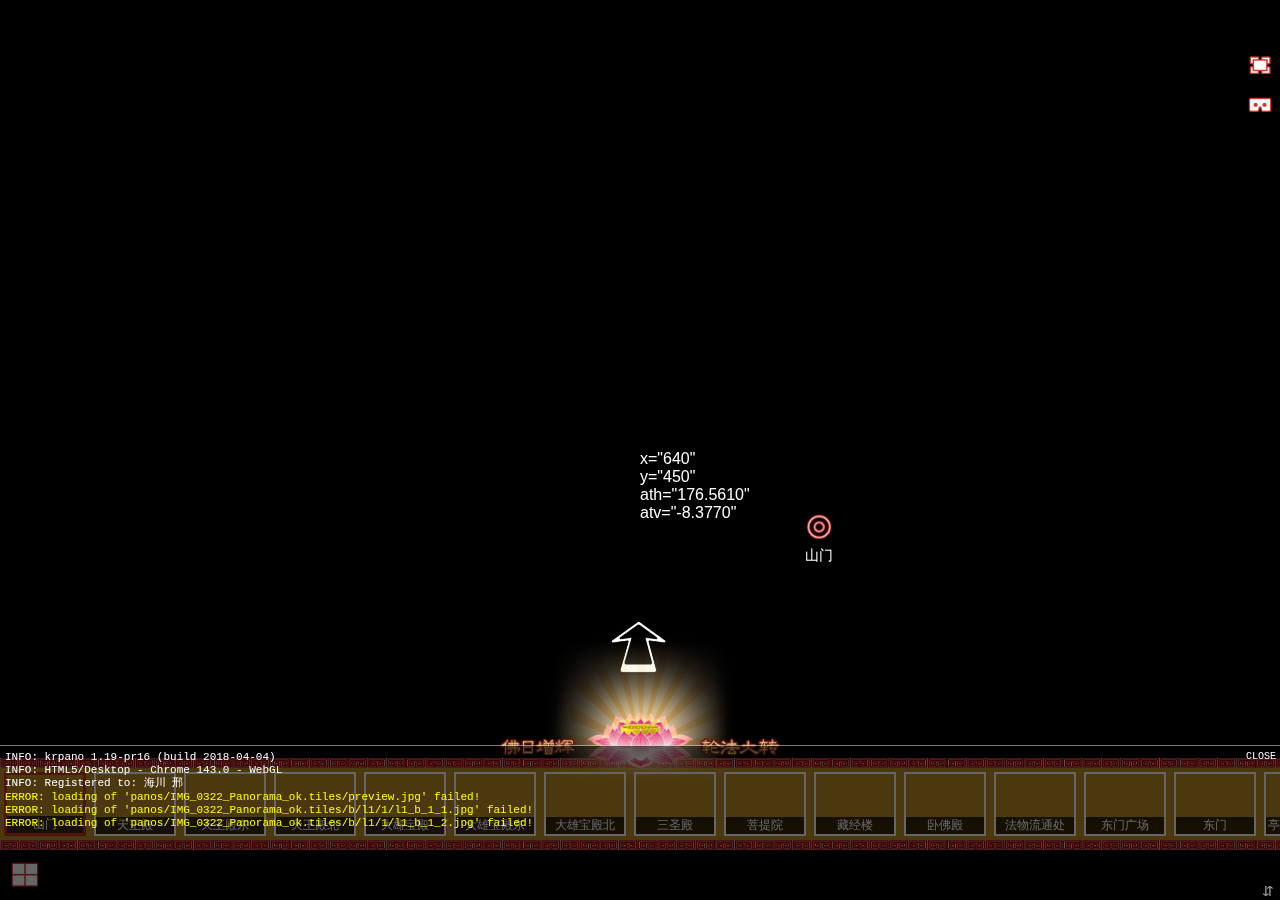
==== index.html @ fbb7a997 "实现自定义缩略图皮肤，自定义按钮，音乐播放，lightbox热点，多边形热点添加工具，多边形热点与普通热点结合形成热区等功能。" ====
﻿<!DOCTYPE html>
<html>
<head>
	<title>krpano - 1</title>
	<meta name="viewport" content="width=device-width, initial-scale=1.0, minimum-scale=1.0, maximum-scale=1.0" />
	<meta name="apple-mobile-web-app-capable" content="yes" />
	<meta name="apple-mobile-web-app-status-bar-style" content="black" />
	<meta http-equiv="Content-Type" content="text/html;charset=utf-8" />
	<meta http-equiv="x-ua-compatible" content="IE=edge" />
	<style>
		@-ms-viewport { width:device-width; }
		@media only screen and (min-device-width:800px) { html { overflow:hidden; } }
		html { height:100%; }
		body { height:100%; overflow:hidden; margin:0; padding:0; font-family:Arial, Helvetica, sans-serif; font-size:16px; color:#FFFFFF; background-color:#000000; }
	</style>
	<link type="text/css" rel="stylesheet" href="css/style.css">
	<link href="css/lightbox.css" rel="stylesheet">
</head>
<body>

<script src="js/jquery-3.3.1.min.js"></script>
<script src="js/pano.js"></script>
<div id="pano" style="width:100%;height:100%;">
	<noscript><table style="width:100%;height:100%;"><tr style="vertical-align:middle;"><td><div style="text-align:center;">ERROR:<br/><br/>Javascript not activated<br/><br/></div></td></tr></table></noscript>
	<script>
		
		 embedpano({swf:"tour.swf", xml:"tour.xml", target:"pano", html5:"auto", mobilescale:1.0, passQueryParameters:true,consolelog : true,					// trace krpano messages also to the browser console
		  onready : krpano_onready_callback});
		 
		  function krpano_onready_callback(krpano_interface)
		 	{
                 krpano = krpano_interface;
                
             }
	</script>
</div>


	
<div id="link-area"></div>
	
<div id="pano_skin">
	<div id="thumb_container">
		<div class="thumb_border top_border">

		</div>
		<div class="thumbs" style="opacity: 0;">
			<div class="slidee" style="width:0px;">
					<!-- <div class="thumb_wrapper" style="padding:4px;height:72px;width: 100px;float: left;">
							<div class="thumbs_01" style="position:relative;border: 3px solid #FFFFFF;height:100%;width:100%;background-size: cover;background-position: center,center;background-image:url(panos/IMG_0322_Panorama_ok.tiles/thumb.jpg)">
								<div class="thumbs_01_text" style="pointer-events: none;width: 100%;position: absolute;bottom:0;text-align: center;background: rgba(0, 0, 0, 0.7);font-size: 12px;">山门</div>
							</div>		
					</div> -->
			</div>
		</div>

		<div class="thumb_border bottom_border">

	    </div>

	</div>

	<div id="flower_contianer">

	</div>

	<div id="flower">
		
	</div>

	
	<div id="namotext">
		
	</div>

	<div id="uprighticons">

		 <div class="uprighticon fullscreen">

		</div> 
		
		 <div class="uprighticon vrenter">
			
		</div> 

		<div class="uprighticon gyro">
			
		</div> 

		<div class="uprighticon music">
			
		</div> 
		

	</div>
	
	<div class="mouse">
		
	</div> 
	<div id="bottomicons">

		<div class="bottomicon thumbs_toggle">

	   </div>
	   
	   
	   


   </div>
</div>






<script src="js/Pizzicato.min.js"></script>
<script src="js/sly.min.js"></script>
<script src="js/plugins.js"></script>
<script src="js/lightbox.js"></script>
<script src="js/script.js"></script>

</body>
</html>
---- css/style.css ----
* {
    margin: 0;
    padding: 0;
    box-sizing: border-box;
}


body:-webkit-full-screen {
    width: 100%;
    height: 100%;
  }

.clearfix::after {
    content: "";
    display: table;
    clear: both;
}



#pano_skin_rel{
    width: 100%;
    height: 100%;
    position: relative;    
}

#thumb_container {
    height: 92px;
    width: 100%;
    bottom:50px;
    background: rgba(255, 190, 49, 0.74);
    position: absolute;
    transition: all 0.5s;
    overflow: hidden;
 
    /*opacity: 0.8;*/
}

.thumb_border{
    height: 10px;
    width:100%;
    background-image: url(../img/border.jpg);
    background-size: auto 100%;
    position: absolute;
      
}

.thumbs{
    margin:10px 0 10px 0;
    height:72px;
    width:100%;
}

.top_border{
    top:0;
}

.bottom_border{
    bottom:0;
}

.activethumb{
    border: 3px solid rgb(194, 49, 30) !important;
}

.readed{
    border: 3px solid rgb(216, 131, 20) !important;
}

#flower_contianer,#flower{
    width:186px;
    height: 178px;
    position: absolute;
    left:50%;
    margin-left:-93px;
    bottom:90px;
    background-size:cover;
    pointer-events: none;
    transition: all 0.55s;
}

#flower_contianer {
    background-image: url(../img/779.png);
    -webkit-animation: flickerAnimation 2.5s infinite;
    -moz-animation: flickerAnimation 2.5s infinite;
    -o-animation: flickerAnimation 2.5s infinite;
    animation: flickerAnimation 2.5s infinite;
}

#flower{
    background-image:url(../img/7710.png);
    pointer-events: none;
}

#namotext{
    position: absolute;
    width:280px;
    height:18px;
    background-image:url(../img/namotext.png);
    background-size: 100% 100%;
    bottom:144px;
    left:50%;
    margin-left:-140px;
    /* pointer-events: none;  */
    transition: all 0.55s;
    
    
}

#uprighticons{

    width:30px;
    height:200px;
    position: absolute;
    top:50px;
    right:5px;

}

.uprighticon{
    width:30px;
    height:0px;
    margin-bottom:10px;
    background-position: center center;
    background-size: cover;
    /* cursor: pointer; */
}

.fullscreen{
    background-image: url(../img/fullscreen.png);
}

.music{
    background-image: url(../img/music_toggle.png);
    background-size: 30px 60px;
    background-position: top;
}

.vrenter{
    background-image: url(../img/VR.png);
}

.gyro{
    background-image: url(../img/gyro.png);
}

.mute{
    background-position: bottom !important;
}

#bottomicons{
    position: absolute;
    bottom:10px;
    
    width:100%;
    
    height:30px;

}

.bottomicon{
    width:30px;
    height:30px;
    background-position: center center;
    background-size: cover;
    float:left;
    margin-left:10px;

}
.mouse{
    background: rgba(0, 0, 0, 0.555);
    position:absolute;
    top:50%;
    left:50%;
    width:120px;
    height:72px;
}
.thumbs_toggle{
    background-image: url(../img/thumbs_toggle.png);
}
.thumbs_closed{
    height: 0px !important;
}

.flower_onthumbclosed{
    bottom:-2px !important;
}

.namotext_onthumbclosed{
    bottom: 52px !important;
}
.lb-container{
    pointer-events: none;
}
.lb-image{
    pointer-events: auto;
}

@keyframes flickerAnimation {
    0%   { opacity:1; }
    50%  { opacity:0.3; }
    100% { opacity:1; }
  }
  @-o-keyframes flickerAnimation{
    0%   { opacity:1; }
    50%  { opacity:0.3; }
    100% { opacity:1; }
  }
  @-moz-keyframes flickerAnimation{
    0%   { opacity:1; }
    50%  { opacity:0.3; }
    100% { opacity:1; }
  }
  @-webkit-keyframes flickerAnimation{
    0%   { opacity:1; }
    50%  { opacity:0.3; }
    100% { opacity:1; }
  }
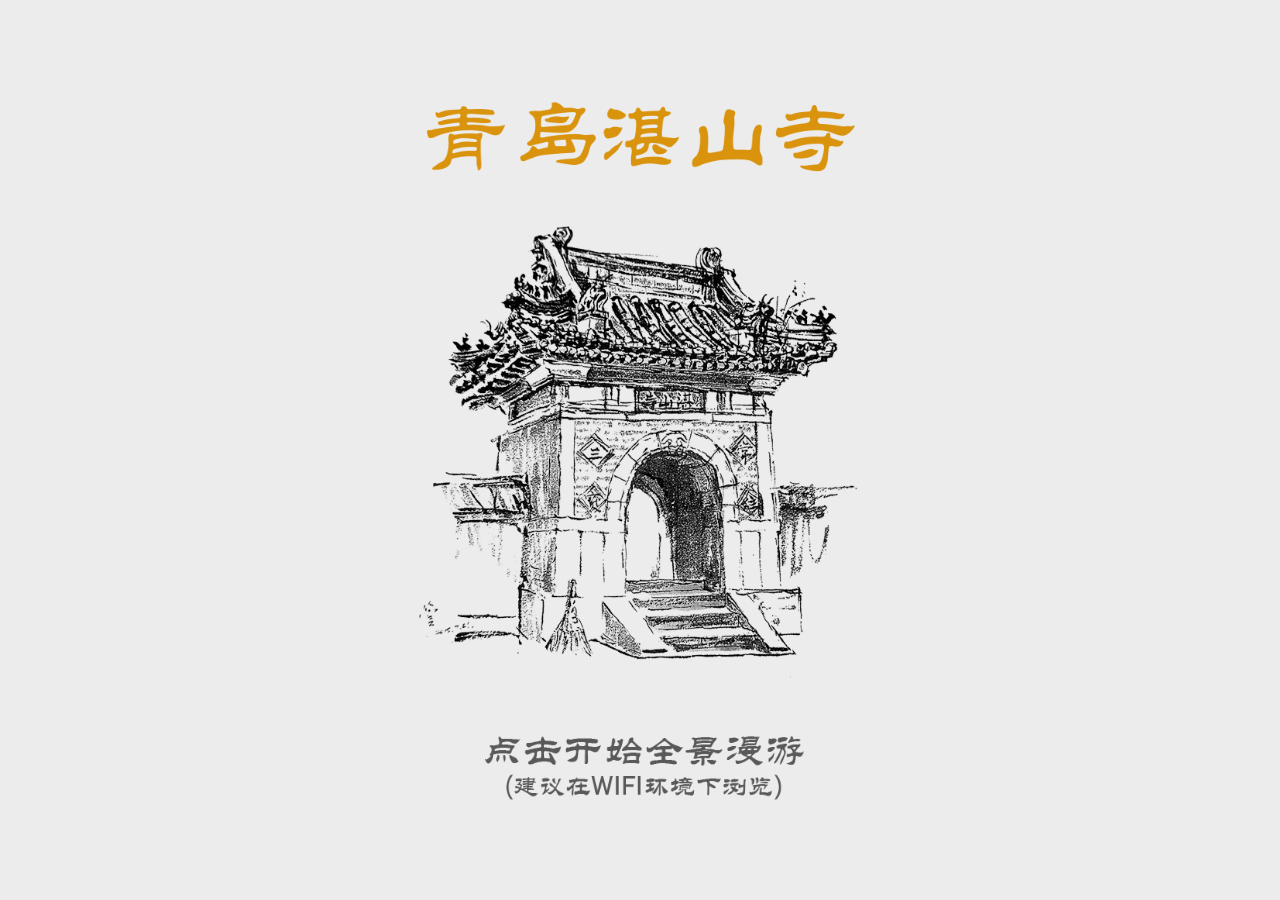
==== commit fbc7dc02: "做好开始界面，做好简介页面可三个切换。" ====
--- a/index.html
+++ b/index.html
@@ -11,10 +11,11 @@
 		@-ms-viewport { width:device-width; }
 		@media only screen and (min-device-width:800px) { html { overflow:hidden; } }
 		html { height:100%; }
-		body { height:100%; overflow:hidden; margin:0; padding:0; font-family:Arial, Helvetica, sans-serif; font-size:16px; color:#FFFFFF; background-color:#000000; }
+		body { height:100%; overflow:hidden; margin:0; padding:0; font-family:Arial, Helvetica, sans-serif; font-size:16px; color:#FFFFFF; background-color:#ececec;background-image: url(img/load_black.jpg);background-position: center center;background-repeat:no-repeat;  }
 	</style>
 	<link type="text/css" rel="stylesheet" href="css/style.css">
 	<link href="css/lightbox.css" rel="stylesheet">
+	
 </head>
 <body>
 
@@ -24,22 +25,68 @@
 	<noscript><table style="width:100%;height:100%;"><tr style="vertical-align:middle;"><td><div style="text-align:center;">ERROR:<br/><br/>Javascript not activated<br/><br/></div></td></tr></table></noscript>
 	<script>
 		
-		 embedpano({swf:"tour.swf", xml:"tour.xml", target:"pano", html5:"auto", mobilescale:1.0, passQueryParameters:true,consolelog : true,					// trace krpano messages also to the browser console
-		  onready : krpano_onready_callback});
-		 
-		  function krpano_onready_callback(krpano_interface)
+		function krpano_onready_callback(krpano_interface)
 		 	{
                  krpano = krpano_interface;
                 
-             }
+			 }
+			 
+		 
 	</script>
 </div>
 
-
+<div id="start_up">
+	<div id="start_wrapper" style="position:absolute; top:10%; width:100%; ">
+    <div id ="size_control" style="margin:0 auto;">
+	   <div id="start_title" style="width:100%;height:16%;display:none;background-image:url(img/start_title.png);background-size:cover;background-position: center center;"></div>
+	   <div id="start_deco" style="width:100%;height:68%;display:none;background-image:url(img/door_deco.png);background-size:cover;background-position: center center;"></div>
+	   <div id="touch_tip" style="width:100%;height:16%;background-image:url(img/touch_tip.png);background-size:cover;background-position: center center;    -webkit-animation: flickerAnimation 2.5s infinite;
+	   -moz-animation: flickerAnimation 2.5s infinite;
+	   -o-animation: flickerAnimation 2.5s infinite;
+	   animation: flickerAnimation 2.5s infinite;"></div>
+    </div>
+    </div>
+</div>
 	
 <div id="link-area"></div>
 	
-<div id="pano_skin">
+<div id="pano_skin" style="display: none;opacity: 0;">
+
+		   <div class="intro_overlay" style="position: absolute; top:0;width:100%;height:100%;background:rgba(0,0,0,0.7);z-index: 3; display: none;"></div>
+				<div class="img_caption_wrapper" id="intro_content" style="display:none">
+				<div class="bg_container" style="width: 64px;height: 64px;">
+					<div class="area_slidebar_wrapper" >
+						<div class="scroll_bar_v">
+							<div class="handle"></div>
+						</div>
+					<div class="show_area" >
+							
+						<div class="info_slidee">
+							<!-- <div style="width:100%;font-size:0px"><img src="img/088_01.png" style="width:100%;height:auto;"/></div>
+							<div style="width:100%;font-size:0px"><img src="img/088_02.png" style="width:100%;height:auto;"/></div>
+							<div style="width:100%;font-size:0px"><img src="img/088_03.png" style="width:100%;height:auto;"/></div>
+							<div style="width:100%;font-size:0px"><img src="img/088_04.png" style="width:100%;height:auto;"/></div>
+							<div style="width:100%;font-size:0px"><img src="img/088_05.png" style="width:100%;height:auto;"/></div>
+							<div style="width:100%;font-size:0px"><img src="img/088_06.png" style="width:100%;height:auto;"/></div> -->
+						</div>
+					</div>
+					</div>
+				</div>
+				<div class="caption_intro" style="height:60px;padding-top:10px;position: relative;"id="cp_wrapper">
+						<div class="label_wrapper" >
+							<div class="intro_label active_label" id="temple" activelabel="1"><div class="label_text">&nbsp;湛山寺&nbsp;</div></div>
+							<div class="intro_label" id="monk"><div class="label_text">&nbsp;心见方丈&nbsp;</div></div>
+							<div class="intro_label" id="wechat"><div class="label_text">&nbsp;湛山寺公众号&nbsp;</div></div>
+						</div>
+						<div class="close_button">
+							
+						</div>
+				</div>
+		</div>
+
+		
+
+	
 	<div id="thumb_container">
 		<div class="thumb_border top_border">
 
@@ -94,9 +141,9 @@
 
 	</div>
 	
-	<div class="mouse">
+	 <!-- <div class="mouse">
 		
-	</div> 
+	</div>   -->
 	<div id="bottomicons">
 
 		<div class="bottomicon thumbs_toggle">
@@ -120,6 +167,9 @@
 <script src="js/plugins.js"></script>
 <script src="js/lightbox.js"></script>
 <script src="js/script.js"></script>
+<script>
+
+</script>
 
 </body>
 </html>
--- a/css/style.css
+++ b/css/style.css
@@ -16,6 +16,21 @@
     clear: both;
 }
 
+#krpanoSWFObject{
+    background-image: url(../img/load_black.jpg) !important;
+    background-position: center center !important;
+    background-repeat:no-repeat !important;
+    background:#000000 !important;
+}
+
+#start_up{
+    position: absolute;
+    width: 100%;
+    height: 100%;
+    left:0;
+    top:0;
+    background: #ececec;
+}
 
 
 #pano_skin_rel{
@@ -42,6 +57,7 @@
     background-image: url(../img/border.jpg);
     background-size: auto 100%;
     position: absolute;
+    
       
 }
 
@@ -101,7 +117,7 @@
     bottom:144px;
     left:50%;
     margin-left:-140px;
-    /* pointer-events: none;  */
+    /* pointer-events: none; */
     transition: all 0.55s;
     
     
@@ -183,17 +199,136 @@
 }
 
 .flower_onthumbclosed{
-    bottom:-2px !important;
+    bottom:0px !important;
 }
 
 .namotext_onthumbclosed{
-    bottom: 52px !important;
+    bottom: 54px !important;
 }
 .lb-container{
     pointer-events: none;
 }
 .lb-image{
     pointer-events: auto;
+}
+
+#info{
+    width: 100%;
+    height: 100%;
+    background:rgba(0, 0, 0, 0.9);
+    position: absolute;
+    top:0;
+    left:0;
+    z-index: 1;
+}
+
+.img_caption_wrapper{
+    position: absolute;
+    top:50px;
+    width: 100%;
+    z-index: 4;
+}
+
+.bg_container{
+    
+    
+    margin: 0 auto;
+    background-image: url(../images/loading_spinner.gif); 
+    background-position: center,center;
+    background-size:cover;
+    position: relative;
+    border-radius: 4px;
+    border: 3px solid rgb(255, 255, 255);
+    
+}
+
+.show_area{
+    height: 100%;
+    overflow: hidden;
+    
+    
+}
+.scroll_bar_v{
+    position: absolute;
+    width:2px;
+    height:100%;
+    
+    right:5%;
+    background: #c2c2c2;
+}
+
+.area_slidebar_wrapper{
+    position: absolute;
+    top:6%;
+    height: 88%;
+    opacity: 0;
+    width:100%;
+
+}
+
+.area_slidebar_wrapper .handle{
+    position: relative;
+    width: 100%;
+    height: 20px;
+    background: #000;
+    transition: height 0.3s;
+}
+
+.caption_intro{
+    opacity: 0;
+    margin: 0 auto;
+}
+
+.active_label .label_text{
+    border-bottom: 3px solid rgb(216, 131, 20) !important;
+}
+
+.close_button{
+    position:absolute;
+    right:0;
+    top:10px;
+    width:26px;
+    height:26px;
+    background-image: url(../images/close.png);
+    background-size: cover;
+    background-position: center center;
+    cursor: pointer;
+}
+
+/* .intro_label{
+    float:left;
+    font-size: 22px;
+    margin-right:28px;
+    height: 36px;
+    cursor: pointer;
+    border-bottom: 3px solid rgba(255,255,255,0);
+    transition: border-color 0.3s;
+} */
+
+.intro_label{
+    float:left;
+    font-size: 14px;
+    margin-right:5px;
+    height: 42px;
+    cursor: pointer;
+    -webkit-touch-callout: none;
+    -webkit-user-select: none;
+    -khtml-user-select: none;
+    -moz-user-select: none;
+    -ms-user-select: none;
+    user-select: none;
+    -webkit-tap-highlight-color: transparent;
+    
+}
+
+.intro_label .label_text{
+    float:left;
+    font-size: 14px;
+    margin-right:5px;
+    height: 26px;
+    border-bottom: 3px solid rgba(255,255,255,0);
+    transition: border-color 0.3s;
+    pointer-events: none;
 }
 
 @keyframes flickerAnimation {
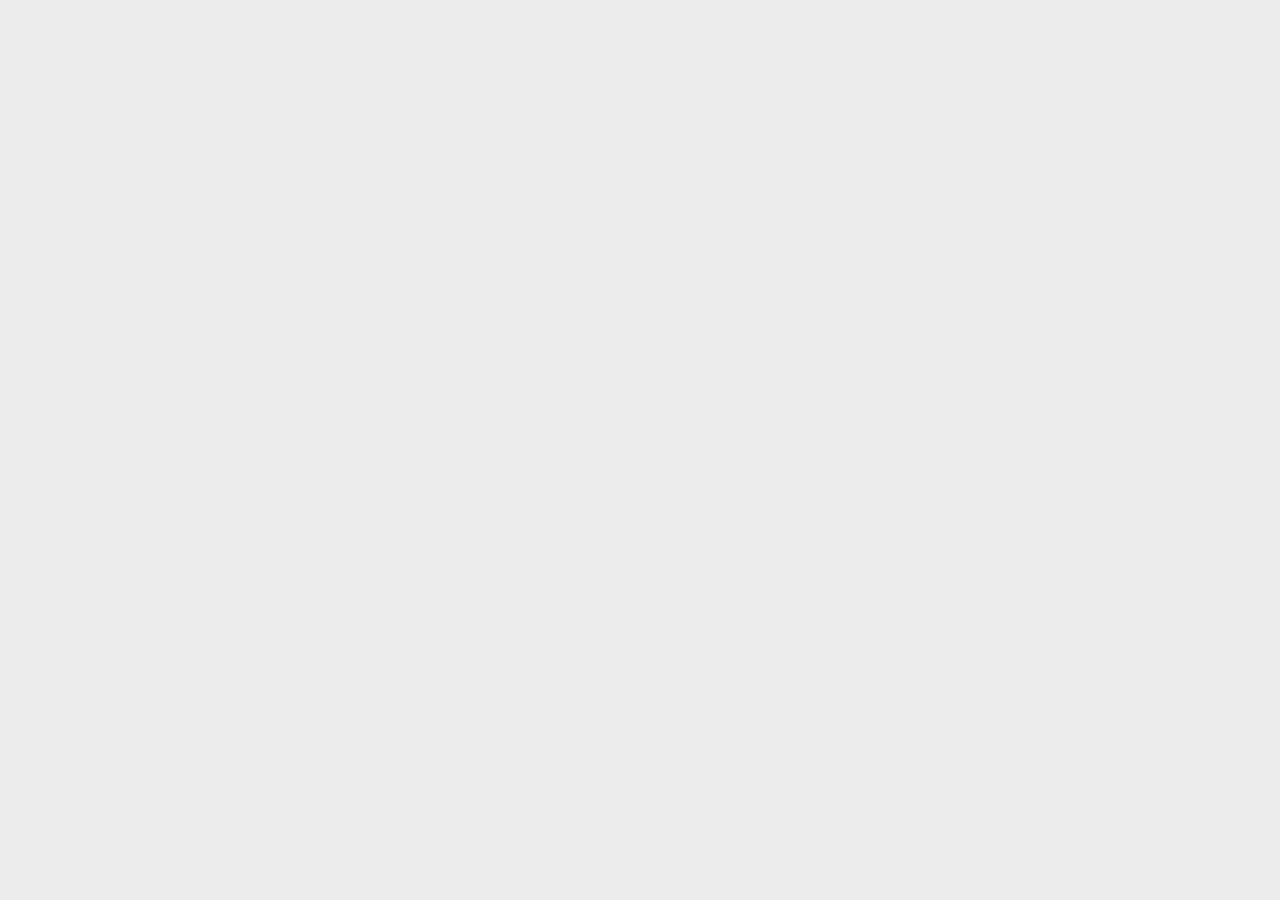
==== commit fc77e9a2: "项目基本做好，实现点赞，实现微信模块载入。" ====
--- a/index.html
+++ b/index.html
@@ -1,30 +1,34 @@
 ﻿<!DOCTYPE html>
 <html>
 <head>
-	<title>krpano - 1</title>
+	<title>全景青岛湛山寺</title>
 	<meta name="viewport" content="width=device-width, initial-scale=1.0, minimum-scale=1.0, maximum-scale=1.0" />
 	<meta name="apple-mobile-web-app-capable" content="yes" />
 	<meta name="apple-mobile-web-app-status-bar-style" content="black" />
 	<meta http-equiv="Content-Type" content="text/html;charset=utf-8" />
 	<meta http-equiv="x-ua-compatible" content="IE=edge" />
+	<link rel="shortcut icon" href="favicon.ico" type="image/x-icon">
+    <link rel="icon" href="favicon.ico" type="image/x-icon">
 	<style>
 		@-ms-viewport { width:device-width; }
 		@media only screen and (min-device-width:800px) { html { overflow:hidden; } }
 		html { height:100%; }
-		body { height:100%; overflow:hidden; margin:0; padding:0; font-family:Arial, Helvetica, sans-serif; font-size:16px; color:#FFFFFF; background-color:#ececec;background-image: url(img/load_black.jpg);background-position: center center;background-repeat:no-repeat;  }
+		body { height:100%; overflow:hidden; margin:0; padding:0; font-family:Arial, Helvetica, sans-serif; font-size:16px; color:#FFFFFF; background-color:#ececec;background-image: url(http://image.nanbeiji360.com/zhanshan/img/load_black.jpg);background-position: center center;background-repeat:no-repeat;  }
 	</style>
 	<link type="text/css" rel="stylesheet" href="css/style.css">
-	<link href="css/lightbox.css" rel="stylesheet">
+	<link href="http://image.nanbeiji360.com/zhanshan/css/lightbox.css" rel="stylesheet">
 	
 </head>
 <body>
 
-<script src="js/jquery-3.3.1.min.js"></script>
-<script src="js/pano.js"></script>
+<script src="http://image.nanbeiji360.com/zhanshan/js/jquery-3.3.1.min.js"></script>
+<script src="http://image.nanbeiji360.com/zhanshan/js/pano.js"></script>
 <div id="pano" style="width:100%;height:100%;">
 	<noscript><table style="width:100%;height:100%;"><tr style="vertical-align:middle;"><td><div style="text-align:center;">ERROR:<br/><br/>Javascript not activated<br/><br/></div></td></tr></table></noscript>
 	<script>
 		
+		embedpano({swf:"tour.swf", xml:"tour.xml", target:"pano", html5:"auto", mobilescale:1.0, passQueryParameters:true,consolelog : true,					// trace krpano messages also to the browser console
+		  onready : krpano_onready_callback,bgcolor:"#ececec"});
 		function krpano_onready_callback(krpano_interface)
 		 	{
                  krpano = krpano_interface;
@@ -38,9 +42,9 @@
 <div id="start_up">
 	<div id="start_wrapper" style="position:absolute; top:10%; width:100%; ">
     <div id ="size_control" style="margin:0 auto;">
-	   <div id="start_title" style="width:100%;height:16%;display:none;background-image:url(img/start_title.png);background-size:cover;background-position: center center;"></div>
-	   <div id="start_deco" style="width:100%;height:68%;display:none;background-image:url(img/door_deco.png);background-size:cover;background-position: center center;"></div>
-	   <div id="touch_tip" style="width:100%;height:16%;background-image:url(img/touch_tip.png);background-size:cover;background-position: center center;    -webkit-animation: flickerAnimation 2.5s infinite;
+	   <div id="start_title" style="width:100%;height:16%;display:none;background-image:url(http://image.nanbeiji360.com/zhanshan/img/start_title.png);background-size:cover;background-position: center center;"></div>
+	   <div id="start_deco" style="width:100%;height:68%;display:none;background-image:url(http://image.nanbeiji360.com/zhanshan/img/door_deco.png);background-size:cover;background-position: center center;"></div>
+	   <div id="touch_tip" style="width:100%;height:16%;background-image:url(http://image.nanbeiji360.com/zhanshan/img/touch_tip.png);background-size:cover;background-position: center center;    -webkit-animation: flickerAnimation 2.5s infinite;
 	   -moz-animation: flickerAnimation 2.5s infinite;
 	   -o-animation: flickerAnimation 2.5s infinite;
 	   animation: flickerAnimation 2.5s infinite;"></div>
@@ -51,6 +55,9 @@
 <div id="link-area"></div>
 	
 <div id="pano_skin" style="display: none;opacity: 0;">
+		   <div id="zhanshan_title" style="position:absolute;right:8px;top:10px;width:82px;height:30px;background-image:url(http://image.nanbeiji360.com/zhanshan/img/title.png);background-position: center center;background-repeat: no-repeat;background-size:auto 100%;">
+
+		   </div>
 
 		   <div class="intro_overlay" style="position: absolute; top:0;width:100%;height:100%;background:rgba(0,0,0,0.7);z-index: 3; display: none;"></div>
 				<div class="img_caption_wrapper" id="intro_content" style="display:none">
@@ -62,12 +69,7 @@
 					<div class="show_area" >
 							
 						<div class="info_slidee">
-							<!-- <div style="width:100%;font-size:0px"><img src="img/088_01.png" style="width:100%;height:auto;"/></div>
-							<div style="width:100%;font-size:0px"><img src="img/088_02.png" style="width:100%;height:auto;"/></div>
-							<div style="width:100%;font-size:0px"><img src="img/088_03.png" style="width:100%;height:auto;"/></div>
-							<div style="width:100%;font-size:0px"><img src="img/088_04.png" style="width:100%;height:auto;"/></div>
-							<div style="width:100%;font-size:0px"><img src="img/088_05.png" style="width:100%;height:auto;"/></div>
-							<div style="width:100%;font-size:0px"><img src="img/088_06.png" style="width:100%;height:auto;"/></div> -->
+							
 						</div>
 					</div>
 					</div>
@@ -93,11 +95,7 @@
 		</div>
 		<div class="thumbs" style="opacity: 0;">
 			<div class="slidee" style="width:0px;">
-					<!-- <div class="thumb_wrapper" style="padding:4px;height:72px;width: 100px;float: left;">
-							<div class="thumbs_01" style="position:relative;border: 3px solid #FFFFFF;height:100%;width:100%;background-size: cover;background-position: center,center;background-image:url(panos/IMG_0322_Panorama_ok.tiles/thumb.jpg)">
-								<div class="thumbs_01_text" style="pointer-events: none;width: 100%;position: absolute;bottom:0;text-align: center;background: rgba(0, 0, 0, 0.7);font-size: 12px;">山门</div>
-							</div>		
-					</div> -->
+				
 			</div>
 		</div>
 
@@ -134,6 +132,10 @@
 			
 		</div> 
 
+		<div class="uprighticon info">
+			
+		</div> 
+
 		<div class="uprighticon music">
 			
 		</div> 
@@ -146,8 +148,15 @@
 	</div>   -->
 	<div id="bottomicons">
 
-		<div class="bottomicon thumbs_toggle">
+	   <div class="bottomicon thumbs_toggle">
 
+	   </div>
+	   <div class="bottomicon intro">
+
+	   </div>
+	   <div id="like">
+	   <div class="like"></div>
+	   <div class="like-connt"><span class="count">#</span></div>
 	   </div>
 	   
 	   
@@ -155,6 +164,7 @@
 
 
    </div>
+   <div id="popup" style="display:none;z-index:0;pointer-events: none;font-size:18px;line-height:40px;position: absolute;top:50%;left:50%;margin-left:-75px;width:150px;height:40px;border-radius: 6px;background:rgba(0,0,0,0.5);text-align: center;"></div>
 </div>
 
 
@@ -162,11 +172,11 @@
 
 
 
-<script src="js/Pizzicato.min.js"></script>
-<script src="js/sly.min.js"></script>
-<script src="js/plugins.js"></script>
-<script src="js/lightbox.js"></script>
-<script src="js/script.js"></script>
+<script src="http://image.nanbeiji360.com/zhanshan/js/Pizzicato.min.js"></script>
+<script src="http://image.nanbeiji360.com/zhanshan/js/sly.min.js"></script>
+<script src="http://image.nanbeiji360.com/zhanshan/js/plugins.js"></script>
+<script src="http://image.nanbeiji360.com/zhanshan/js/lightbox.js"></script>
+<script src="js/script.min.js"></script>
 <script>
 
 </script>
--- a/css/style.css
+++ b/css/style.css
@@ -17,7 +17,7 @@
 }
 
 #krpanoSWFObject{
-    background-image: url(../img/load_black.jpg) !important;
+    background-image: url(http://image.nanbeiji360.com/zhanshan/img/load_black.jpg) !important;
     background-position: center center !important;
     background-repeat:no-repeat !important;
     background:#000000 !important;
@@ -30,6 +30,7 @@
     left:0;
     top:0;
     background: #ececec;
+    cursor: pointer;
 }
 
 
@@ -54,7 +55,7 @@
 .thumb_border{
     height: 10px;
     width:100%;
-    background-image: url(../img/border.jpg);
+    background-image: url(http://image.nanbeiji360.com/zhanshan/img/border.jpg);
     background-size: auto 100%;
     position: absolute;
     
@@ -96,7 +97,7 @@
 }
 
 #flower_contianer {
-    background-image: url(../img/779.png);
+    background-image: url(http://image.nanbeiji360.com/zhanshan/img/779.png);
     -webkit-animation: flickerAnimation 2.5s infinite;
     -moz-animation: flickerAnimation 2.5s infinite;
     -o-animation: flickerAnimation 2.5s infinite;
@@ -104,7 +105,7 @@
 }
 
 #flower{
-    background-image:url(../img/7710.png);
+    background-image:url(http://image.nanbeiji360.com/zhanshan/img/7710.png);
     pointer-events: none;
 }
 
@@ -112,12 +113,12 @@
     position: absolute;
     width:280px;
     height:18px;
-    background-image:url(../img/namotext.png);
+    background-image:url(http://image.nanbeiji360.com/zhanshan/img/namotext.png);
     background-size: 100% 100%;
     bottom:144px;
     left:50%;
     margin-left:-140px;
-    /* pointer-events: none; */
+    pointer-events: none; 
     transition: all 0.55s;
     
     
@@ -139,29 +140,70 @@
     margin-bottom:10px;
     background-position: center center;
     background-size: cover;
-    /* cursor: pointer; */
+    cursor: pointer;
 }
 
 .fullscreen{
-    background-image: url(../img/fullscreen.png);
+    background-image: url(http://image.nanbeiji360.com/zhanshan/img/fullscreen.png);
 }
 
 .music{
-    background-image: url(../img/music_toggle.png);
+    background-image: url(http://image.nanbeiji360.com/zhanshan/img/music_toggle.png);
     background-size: 30px 60px;
     background-position: top;
 }
 
+.info{
+    background-image: url(http://image.nanbeiji360.com/zhanshan/img/info.png);
+    height:30px;
+}
+
 .vrenter{
-    background-image: url(../img/VR.png);
+    background-image: url(http://image.nanbeiji360.com/zhanshan/img/VR.png);
 }
 
 .gyro{
-    background-image: url(../img/gyro.png);
+    background-image: url(http://image.nanbeiji360.com/zhanshan/img/gyro.png);
+    
 }
 
 .mute{
     background-position: bottom !important;
+}
+
+
+#like{
+    position: absolute;
+    right:90px;
+    top:0px;
+    height: 60px;
+    vertical-align: middle;
+    cursor: pointer;
+}
+.like{
+    width:30px;
+    height:30px;
+    float: left;
+    background-image: url(http://image.nanbeiji360.com/zhanshan/img/like.png);
+    background-size: 30px 60px;
+    background-position: top;
+}
+
+.liked{
+    background-position: bottom !important;
+}
+
+.like-connt{
+    
+    height:30px;
+    padding: 3px;
+    float: left;
+    text-align: left;
+    font-size: 22px;
+    background: rgba(0, 0, 0, 0.3);
+   
+    
+
 }
 
 #bottomicons{
@@ -179,7 +221,7 @@
     height:30px;
     background-position: center center;
     background-size: cover;
-    float:left;
+    
     margin-left:10px;
 
 }
@@ -192,7 +234,14 @@
     height:72px;
 }
 .thumbs_toggle{
-    background-image: url(../img/thumbs_toggle.png);
+    background-image: url(http://image.nanbeiji360.com/zhanshan/img/thumbs_toggle.png);
+}
+.intro{
+    background-image: url(http://image.nanbeiji360.com/zhanshan/img/intro.png);
+    width:60px;
+    position: absolute;
+    right:8px;
+    top:0px;
 }
 .thumbs_closed{
     height: 0px !important;
@@ -329,6 +378,10 @@
     border-bottom: 3px solid rgba(255,255,255,0);
     transition: border-color 0.3s;
     pointer-events: none;
+}
+
+#zhanshan_title{
+    cursor: pointer;
 }
 
 @keyframes flickerAnimation {
